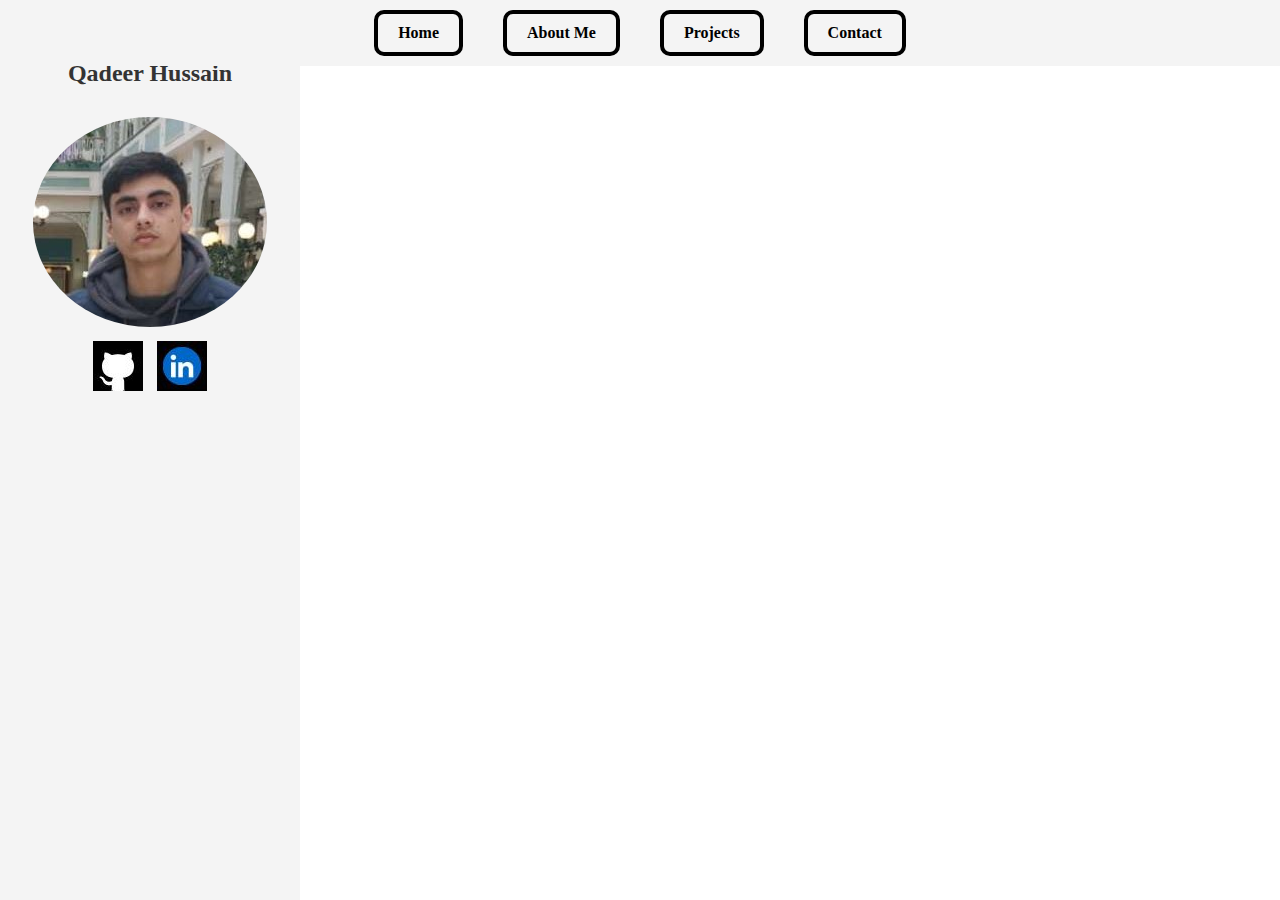
==== index.html @ 190333d5 "Site" ====
<!DOCTYPE html>
<html lang="en">
<head>
    <meta charset="UTF-8">
    <meta name="viewport" content="width=device-width, initial-scale=1.0">
    <link rel="stylesheet" href="CSS/style.css">
</head>
<body>
    <div class="nav">
        <div class="nav-item"><a href="home.html">Home</a></div>
        <div class="nav-item"><a href="about.html">About Me</a></div>
        <div class="nav-item"><a href="project.html">Projects</a></div>
        <div class="nav-item"><a href="contact.html">Contact</a></div>
    </div>
    <div class="main-container">
        <div class="sidebar">
            <div class="profile-info">
                <h1>Qadeer Hussain</h1>
                <img src="Resources/QH.jpg" alt="Qadeer Hussain" class="profile-img">
                <div class="social-links">
                    <a href="https://github.com/Qadeer1813" target="_blank">
                        <img src="Resources/GitHub.jpg" alt="GitHub">
                    </a>
                    <a href="https://www.linkedin.com/in/qadeerhussain1801" target="_blank">
                        <img src="Resources/linkedIn.jpg" alt="LinkedIn">
                    </a>
                </div>
            </div>
        </div>
    </div>    
</body>
</html>
---- CSS/style.css ----
* {
    margin: 0;
    padding: 0;
    box-sizing: border-box;
}

body {
    display: flex;
    flex-direction: column; /* Stacks nav on top of other content */
    min-height: 100vh;
}

.profile-info {
    text-align: center; /* Center content within the sidebar */
}

.profile-img {
    max-width: 100%; /* Fit image within the sidebar */
    height: auto;
    border-radius: 50%; /* Circular image */
    margin-top: 20px; /* Space between the image and text */
}

h1 {
    font-size: 24px; /* Size of the name font */
    color: #333; /* Dark grey for text */
    font-weight: bold; /* Bold for emphasis */
    margin-bottom: 10px; /* Space below the name */
}

.main-container {
    display: flex;
    margin-top: 40px; /* Height of nav bar */
    width: 100%;
}

.sidebar {
    width: 300px;
    padding: 20px;
    height: calc(100vh - 40px); /* Height accounting for nav */
    background-color: #f4f4f4;
}

.social-links a {
    display: inline-block;
    margin: 10px 5px; /* Space around social links */
    color: #0077b5; /* Custom color for social links */
    text-decoration: none; /* No underline */
    font-size: 16px; /* Uniform font size for links */
    font-weight: bold; /* Bold for better visibility */
}

.nav {
    position: fixed;
    top: 0;
    left: 0; /* Starts from the left edge */
    width: 100%; /* Full width */
    background-color: #f4f4f4; /* Light grey background */
    display: flex;
    justify-content: center; /* Center items horizontally */
    padding: 10px 0; /* Padding inside the nav */
}

.nav-item {
    padding: 10px 20px;
    border: 4px solid black; /* Visible border */
    border-radius: 10px; /* Rounded corners */
    margin: 0 20px;
}

.nav-item a {
    color: black; /* Text color */
    text-decoration: none; /* No underline */
    font-size: 16px; /* Text size */
    display: block; /* Link covers the nav-item area */
    font-weight: bold; /* Bold text */
}

.content {
    margin-top: 20px;
    flex-grow: 1; /* Takes the remaining space */
    padding: 20px; /* Adds some padding around the content */
    display: flex; /* Ensures flex properties are applied */
    flex-direction: column; /* Stacks child content vertically */
    align-items: flex-start; /* Aligns child content to the start (left) */
    width: 100%; /* Ensures the content container takes full width */
}

.content h1 {
    text-align: center; /* Ensures the text is centered within the h1 itself */
    width: 100%; /* Takes full width to center properly */
    margin: 20px 0; /* Adds top and bottom margin for spacing */
    font-size: 25px;
}


.content-row {
    display: flex;
    justify-content: center; /* Centers children horizontally in the row */
    align-items: center; /* Aligns children vertically */
    width: 100%; /* Full width to utilize all available horizontal space */
    flex-wrap: wrap; /* Allows items to wrap onto the next line if space is insufficient */
    padding: 20px 0; /* Padding for better spacing from other elements */
}


.graph-image {
    margin-top: 20px; /* Adds 20px of space above the graph image */
    width: 25%; /* Keeps the graph image at 25% width */
    margin-right: 20px; /* Adds space between the graph and the text box */
    border: 4px solid #000; /* Solid black border */
    border-radius: 10px; /* Rounded corners */
    height: auto; /* Height adjusts automatically */
}

.graph-image {
    margin-top: 20px;
    width: auto; /* Adjust width to be automatic, or set a specific percentage/width */
    height: auto; /* Height adjusts automatically */
    border: 4px solid #000;
    border-radius: 10px;
}

.text-box {
    width: 600px; /* Adjust this width to fit your content or make it responsive */
    border: 4px solid black;
    padding: 20px;
    margin-top: 20px; /* Ensures spacing from any elements above if they wrap */
    text-align: justify;
    border-radius: 10px;
}

.text2 {
    font-size: 18px;
}
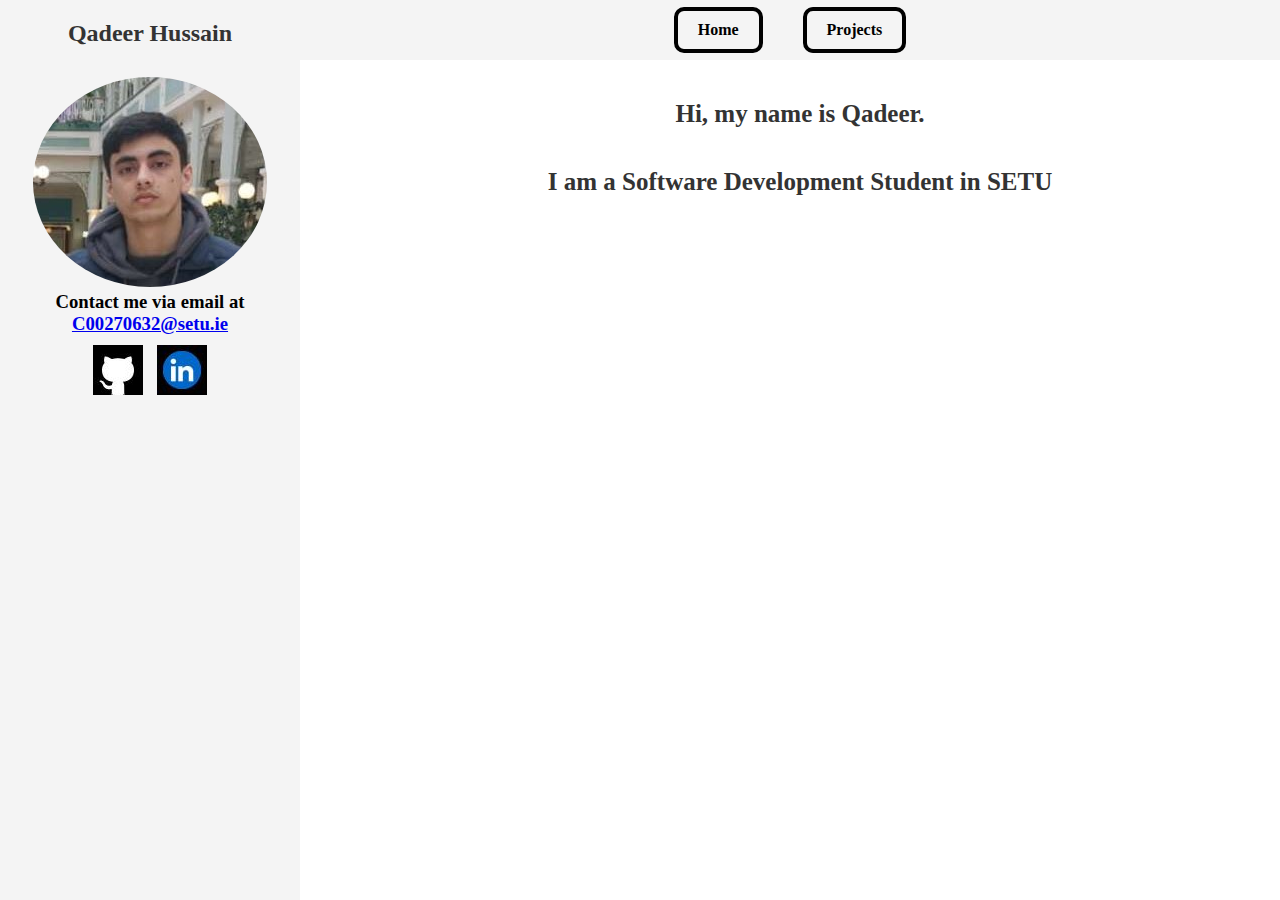
==== commit a145f960: "Website Working" ====
--- a/index.html
+++ b/index.html
@@ -1,4 +1,5 @@
 <!DOCTYPE html>
+<TITle>Qadeer Hussain</TITle>
 <html lang="en">
 <head>
     <meta charset="UTF-8">
@@ -7,17 +8,18 @@
 </head>
 <body>
     <div class="nav">
-        <div class="nav-item"><a href="home.html">Home</a></div>
-        <div class="nav-item"><a href="about.html">About Me</a></div>
+        <div class="nav-item"><a href="index.html">Home</a></div>
+        <!-- <div class="nav-item"><a href="about.html">About Me</a></div> -->
         <div class="nav-item"><a href="project.html">Projects</a></div>
-        <div class="nav-item"><a href="contact.html">Contact</a></div>
+        <!-- <div class="nav-item"><a href="contact.html">Contact</a></div> -->
     </div>
     <div class="main-container">
         <div class="sidebar">
             <div class="profile-info">
                 <h1>Qadeer Hussain</h1>
                 <img src="Resources/QH.jpg" alt="Qadeer Hussain" class="profile-img">
-                <div class="social-links">
+                <h3>Contact me via email at <a href="mailto:C00270632@setu.ie">C00270632@setu.ie</a></h3>
+                <div class="social-links">                
                     <a href="https://github.com/Qadeer1813" target="_blank">
                         <img src="Resources/GitHub.jpg" alt="GitHub">
                     </a>
@@ -27,6 +29,10 @@
                 </div>
             </div>
         </div>
+        <div class="content">
+            <h1>Hi, my name is Qadeer.</h1>
+            <h1>I am a Software Development Student in SETU</h1>
+        </div>
     </div>    
 </body>
 </html>--- a/CSS/style.css
+++ b/CSS/style.css
@@ -6,7 +6,7 @@
 
 body {
     display: flex;
-    flex-direction: column; /* Stacks nav on top of other content */
+    flex-direction: column;
     min-height: 100vh;
 }
 
@@ -30,15 +30,19 @@
 
 .main-container {
     display: flex;
-    margin-top: 40px; /* Height of nav bar */
+    margin-top: 40px; /* This should match the nav's total height if nav has padding */
     width: 100%;
+    padding-left: 320px; /* 300px width + 20px padding of sidebar */
 }
 
 .sidebar {
     width: 300px;
     padding: 20px;
-    height: calc(100vh - 40px); /* Height accounting for nav */
+    height: 100vh; /* Ensures it reaches the top and bottom of the viewport */
     background-color: #f4f4f4;
+    position: fixed; /* Makes sidebar fixed */
+    top: 0;
+    left: 0;
 }
 
 .social-links a {
@@ -53,12 +57,15 @@
 .nav {
     position: fixed;
     top: 0;
-    left: 0; /* Starts from the left edge */
-    width: 100%; /* Full width */
-    background-color: #f4f4f4; /* Light grey background */
+    left: 300px; /* Adjust this to exactly match the sidebar width */
+    right: 0; /* Ensures it extends to the right edge of the viewport */
+    height: 60px; /* Define a fixed height for the navbar */
+    background-color: #f4f4f4;
     display: flex;
-    justify-content: center; /* Center items horizontally */
-    padding: 10px 0; /* Padding inside the nav */
+    justify-content: center;
+    align-items: center; /* Centers items vertically */
+    padding: 0 20px; /* Adjust padding as needed */
+    z-index: 1000; /* Ensures it's on top */
 }
 
 .nav-item {
@@ -133,7 +140,3 @@
 .text2 {
     font-size: 18px;
 }
-
-
-
-
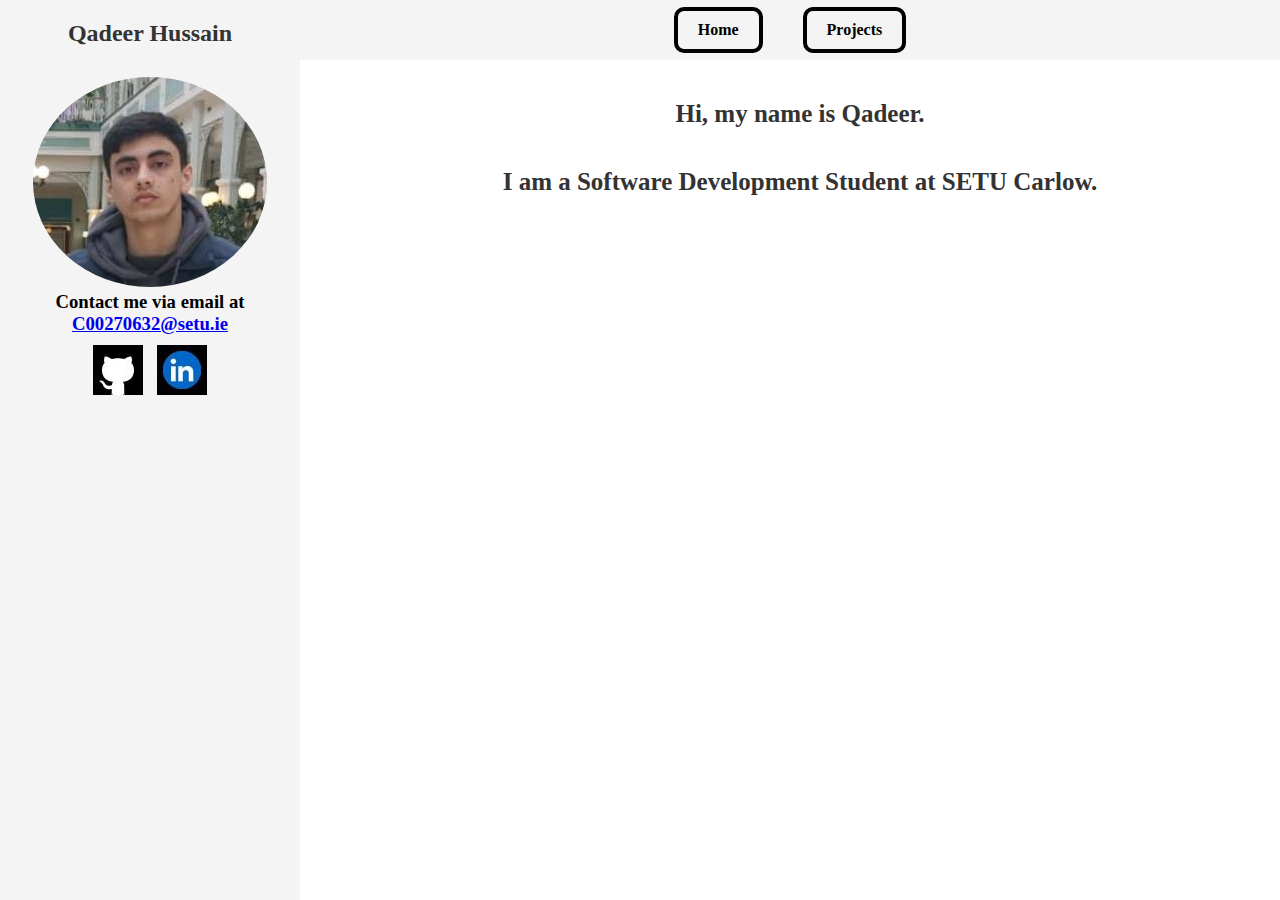
==== commit 40de75ef: "Final Update" ====
--- a/index.html
+++ b/index.html
@@ -31,7 +31,7 @@
         </div>
         <div class="content">
             <h1>Hi, my name is Qadeer.</h1>
-            <h1>I am a Software Development Student in SETU</h1>
+            <h1>I am a Software Development Student at SETU Carlow.</h1>
         </div>
     </div>    
 </body>
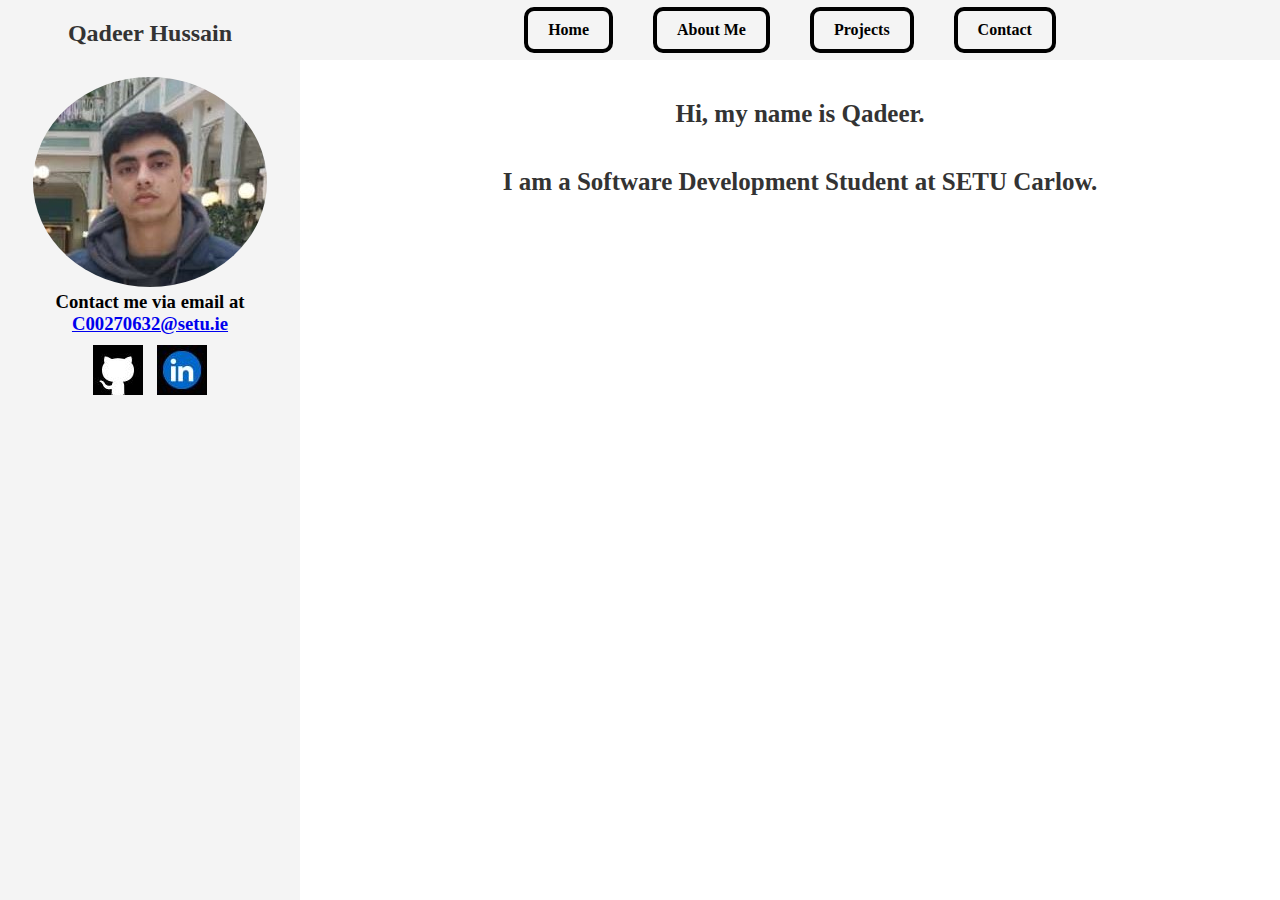
==== commit fdeb46a8: "Changed nav bar and side bar added javascript to load nav bar and side bar" ====
--- a/index.html
+++ b/index.html
@@ -7,32 +7,14 @@
     <link rel="stylesheet" href="CSS/style.css">
 </head>
 <body>
-    <div class="nav">
-        <div class="nav-item"><a href="index.html">Home</a></div>
-        <!-- <div class="nav-item"><a href="about.html">About Me</a></div> -->
-        <div class="nav-item"><a href="project.html">Projects</a></div>
-        <!-- <div class="nav-item"><a href="contact.html">Contact</a></div> -->
-    </div>
+    <div id="navbar"></div>
     <div class="main-container">
-        <div class="sidebar">
-            <div class="profile-info">
-                <h1>Qadeer Hussain</h1>
-                <img src="Resources/QH.jpg" alt="Qadeer Hussain" class="profile-img">
-                <h3>Contact me via email at <a href="mailto:C00270632@setu.ie">C00270632@setu.ie</a></h3>
-                <div class="social-links">                
-                    <a href="https://github.com/Qadeer1813" target="_blank">
-                        <img src="Resources/GitHub.jpg" alt="GitHub">
-                    </a>
-                    <a href="https://www.linkedin.com/in/qadeerhussain1801" target="_blank">
-                        <img src="Resources/linkedIn.jpg" alt="LinkedIn">
-                    </a>
-                </div>
-            </div>
-        </div>
+        <div id="sidebar"></div>
         <div class="content">
             <h1>Hi, my name is Qadeer.</h1>
             <h1>I am a Software Development Student at SETU Carlow.</h1>
         </div>
     </div>    
+    <script src="loadComponents.js"></script>
 </body>
 </html>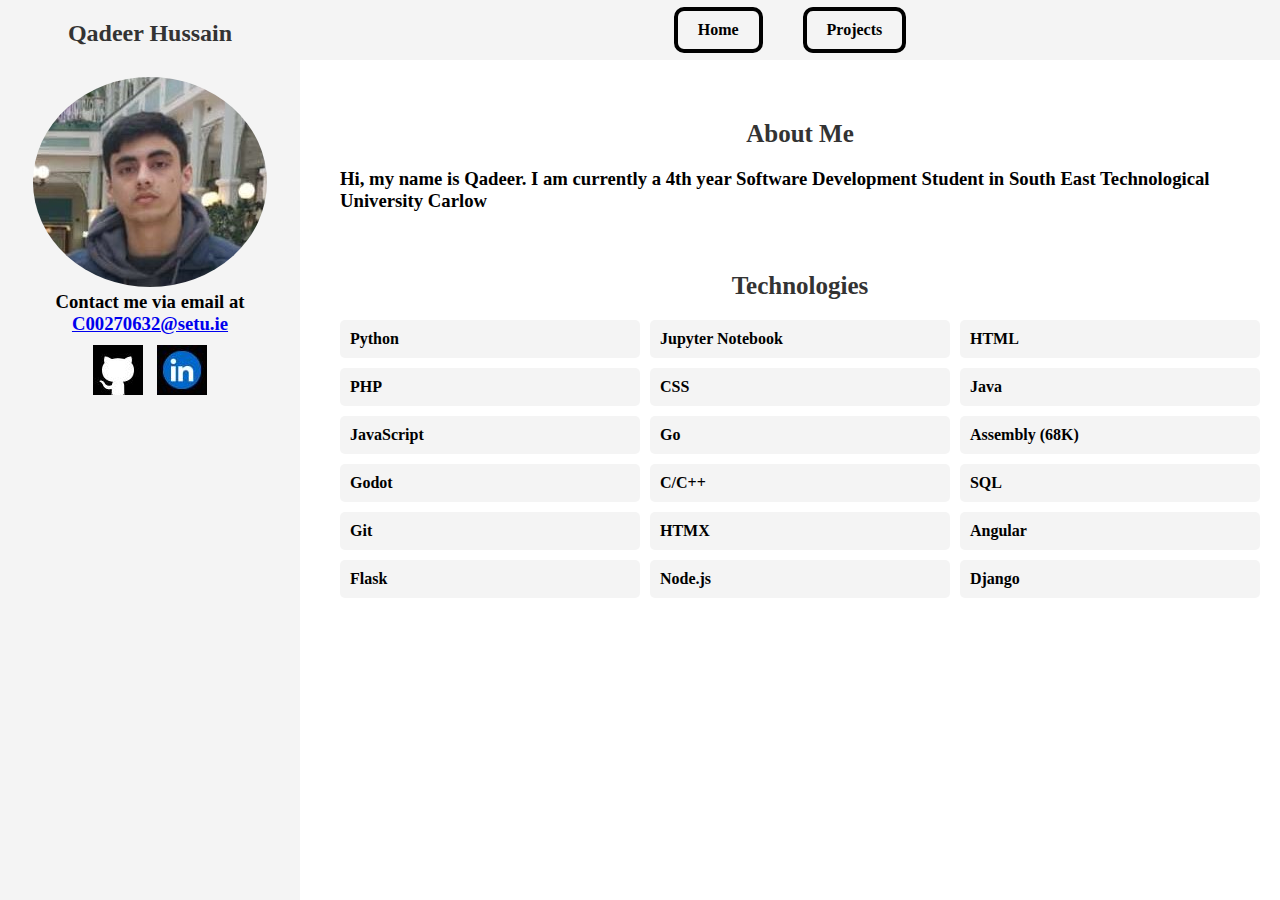
==== commit 0d3114a8: "did some stuff on website" ====
--- a/index.html
+++ b/index.html
@@ -11,8 +11,33 @@
     <div class="main-container">
         <div id="sidebar"></div>
         <div class="content">
-            <h1>Hi, my name is Qadeer.</h1>
-            <h1>I am a Software Development Student at SETU Carlow.</h1>
+            <div class="content-row">
+                <h1>About Me</h1>
+                <h3>Hi, my name is Qadeer. I am currently a 4th year Software Development Student in South East Technological University Carlow</h3>
+            </div>
+            <div class="content-row">
+                <h1>Technologies</h1>
+                <ul class="technologies">
+                    <li>Python</li>
+                    <li>Jupyter Notebook</li>
+                    <li>HTML</li>
+                    <li>PHP</li>
+                    <li>CSS</li>
+                    <li>Java</li>
+                    <li>JavaScript</li>
+                    <li>Go</li>
+                    <li>Assembly (68K)</li>
+                    <li>Godot</li>
+                    <li>C/C++</li>
+                    <li>SQL</li>
+                    <li>Git</li>
+                    <li>HTMX</li>
+                    <li>Angular</li>
+                    <li>Flask</li>
+                    <li>Node.js</li>
+                    <li>Django</li>
+                </ul>
+            </div>
         </div>
     </div>    
     <script src="loadComponents.js"></script>
--- a/CSS/style.css
+++ b/CSS/style.css
@@ -140,3 +140,21 @@
 .text2 {
     font-size: 18px;
 }
+
+.technologies {
+    list-style: none; /* Removes default bullets */
+    display: flex;
+    flex-wrap: wrap; /* Allows items to wrap onto the next line */
+    padding: 0; /* Removes padding */
+    margin: -5px; /* Negative margin to counteract the item margins for alignment */
+}
+
+.technologies li {
+    background-color: #f4f4f4; /* Background color */
+    padding: 10px; /* Uniform padding */
+    margin: 5px; /* Consistent margins */
+    border-radius: 5px; /* Rounded corners */
+    font-weight: bold; /* Bold text */
+    box-sizing: border-box; /* Includes padding and border in the element's width and height */
+    width: calc(33.333% - 10px); /* Precise 3 items per row, accounting for margins */
+}
